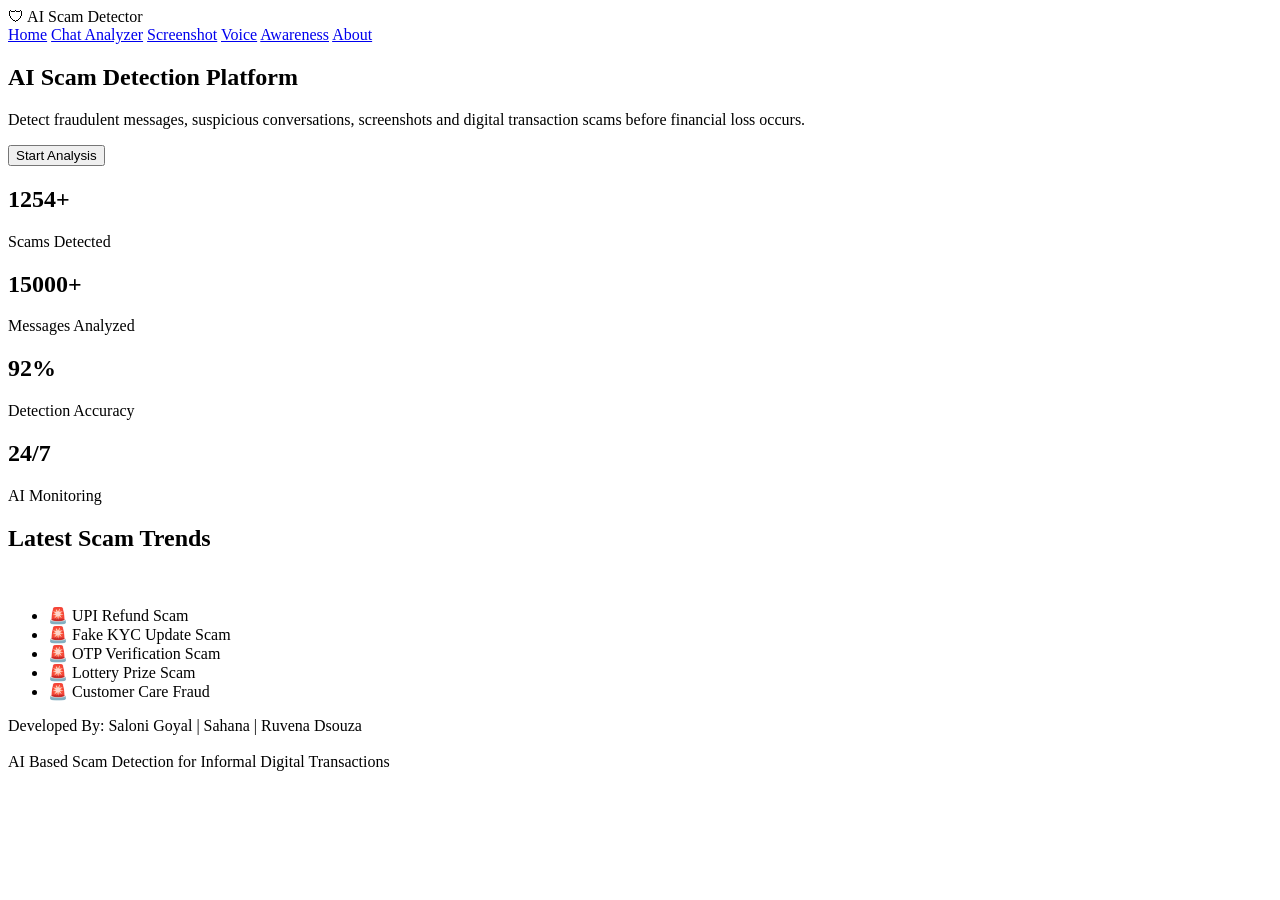
==== templates/index.html @ 00133580 "Initial commit - AI Scam Detector" ====
<!DOCTYPE html>
<html>

<head>
    <title>AI Scam Detector</title>
    <link rel="stylesheet" href="{{ url_for('static', filename='style.css') }}">
</head>

<body>

    <nav class="navbar">

        <div class="logo">
            🛡 AI Scam Detector
        </div>

        <div class="nav-links">
            <a href="/">Home</a>
            <a href="/analyze">Chat Analyzer</a>
            <a href="/screenshot">Screenshot</a>
            <a href="/voice">Voice</a>
            <a href="/awareness">Awareness</a>
            <a href="/about">About</a>
        </div>

    </nav>

    <div class="container">

        <section class="hero">

            <h1>AI Scam Detection Platform</h1>

            <p>
                Detect fraudulent messages, suspicious conversations,
                screenshots and digital transaction scams before
                financial loss occurs.
            </p>

            <a href="/analyze">
                <button class="btn">
                    Start Analysis
                </button>
            </a>

        </section>

        <div class="stats">

            <div class="card">
                <h2>1254+</h2>
                <p>Scams Detected</p>
            </div>

            <div class="card">
                <h2>15000+</h2>
                <p>Messages Analyzed</p>
            </div>

            <div class="card">
                <h2>92%</h2>
                <p>Detection Accuracy</p>
            </div>

            <div class="card">
                <h2>24/7</h2>
                <p>AI Monitoring</p>
            </div>

        </div>

        <div class="form-box">

            <h2>Latest Scam Trends</h2>

            <br>

            <ul>
                <li>🚨 UPI Refund Scam</li>
                <li>🚨 Fake KYC Update Scam</li>
                <li>🚨 OTP Verification Scam</li>
                <li>🚨 Lottery Prize Scam</li>
                <li>🚨 Customer Care Fraud</li>
            </ul>

        </div>

        <footer>

            Developed By:
            Saloni Goyal | Sahana | Ruvena Dsouza

            <br><br>

            AI Based Scam Detection for Informal Digital Transactions

        </footer>

    </div>

</body>

</html>
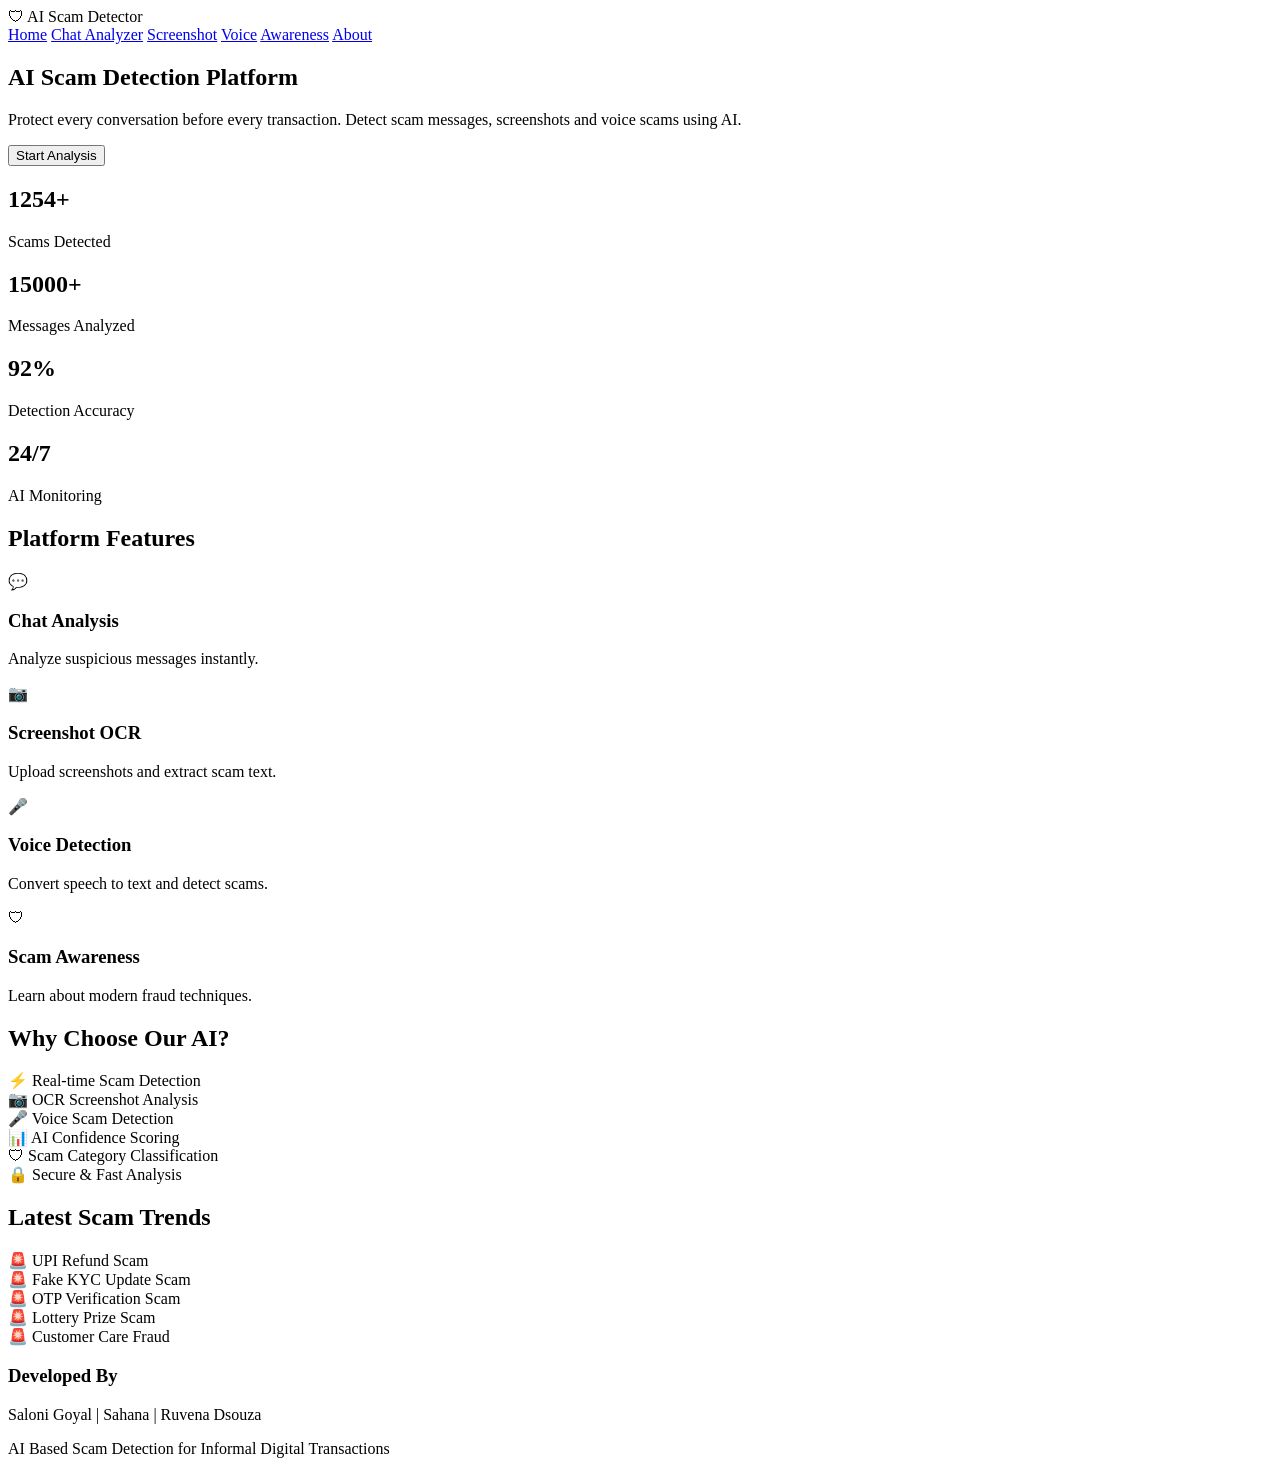
==== commit 305adbb8: "Updated scam detection logic" ====
--- a/templates/index.html
+++ b/templates/index.html
@@ -2,7 +2,7 @@
 <html>
 
 <head>
-    <title>AI Scam Detector</title>
+    <title>AI Shield - Scam Detection Platform</title>
     <link rel="stylesheet" href="{{ url_for('static', filename='style.css') }}">
 </head>
 
@@ -27,14 +27,15 @@
 
     <div class="container">
 
+        <!-- HERO SECTION -->
+
         <section class="hero">
 
             <h1>AI Scam Detection Platform</h1>
 
             <p>
-                Detect fraudulent messages, suspicious conversations,
-                screenshots and digital transaction scams before
-                financial loss occurs.
+                Protect every conversation before every transaction.
+                Detect scam messages, screenshots and voice scams using AI.
             </p>
 
             <a href="/analyze">
@@ -44,6 +45,8 @@
             </a>
 
         </section>
+
+        <!-- STATS -->
 
         <div class="stats">
 
@@ -69,30 +72,123 @@
 
         </div>
 
-        <div class="form-box">
+        <!-- FEATURES -->
+
+        <section class="features">
+
+            <h2>Platform Features</h2>
+
+            <div class="feature-grid">
+
+                <div class="feature-card">
+                    💬
+                    <h3>Chat Analysis</h3>
+                    <p>Analyze suspicious messages instantly.</p>
+                </div>
+
+                <div class="feature-card">
+                    📷
+                    <h3>Screenshot OCR</h3>
+                    <p>Upload screenshots and extract scam text.</p>
+                </div>
+
+                <div class="feature-card">
+                    🎤
+                    <h3>Voice Detection</h3>
+                    <p>Convert speech to text and detect scams.</p>
+                </div>
+
+                <div class="feature-card">
+                    🛡
+                    <h3>Scam Awareness</h3>
+                    <p>Learn about modern fraud techniques.</p>
+                </div>
+
+            </div>
+
+        </section>
+
+        <!-- WHY CHOOSE US -->
+
+        <section class="why-section">
+
+            <h2>Why Choose Our AI?</h2>
+
+            <div class="why-grid">
+
+                <div class="why-card">
+                    ⚡ Real-time Scam Detection
+                </div>
+
+                <div class="why-card">
+                    📷 OCR Screenshot Analysis
+                </div>
+
+                <div class="why-card">
+                    🎤 Voice Scam Detection
+                </div>
+
+                <div class="why-card">
+                    📊 AI Confidence Scoring
+                </div>
+
+                <div class="why-card">
+                    🛡 Scam Category Classification
+                </div>
+
+                <div class="why-card">
+                    🔒 Secure & Fast Analysis
+                </div>
+
+            </div>
+
+        </section>
+
+        <!-- TRENDS -->
+
+        <section class="trends">
 
             <h2>Latest Scam Trends</h2>
 
-            <br>
+            <div class="trend-grid">
 
-            <ul>
-                <li>🚨 UPI Refund Scam</li>
-                <li>🚨 Fake KYC Update Scam</li>
-                <li>🚨 OTP Verification Scam</li>
-                <li>🚨 Lottery Prize Scam</li>
-                <li>🚨 Customer Care Fraud</li>
-            </ul>
+                <div class="trend-card">
+                    🚨 UPI Refund Scam
+                </div>
 
-        </div>
+                <div class="trend-card">
+                    🚨 Fake KYC Update Scam
+                </div>
+
+                <div class="trend-card">
+                    🚨 OTP Verification Scam
+                </div>
+
+                <div class="trend-card">
+                    🚨 Lottery Prize Scam
+                </div>
+
+                <div class="trend-card">
+                    🚨 Customer Care Fraud
+                </div>
+
+            </div>
+
+        </section>
+
+        <!-- FOOTER -->
 
         <footer>
 
-            Developed By:
-            Saloni Goyal | Sahana | Ruvena Dsouza
+            <h3>Developed By</h3>
 
-            <br><br>
+            <p>
+                Saloni Goyal | Sahana | Ruvena Dsouza
+            </p>
 
-            AI Based Scam Detection for Informal Digital Transactions
+            <p>
+                AI Based Scam Detection for Informal Digital Transactions
+            </p>
 
         </footer>
 
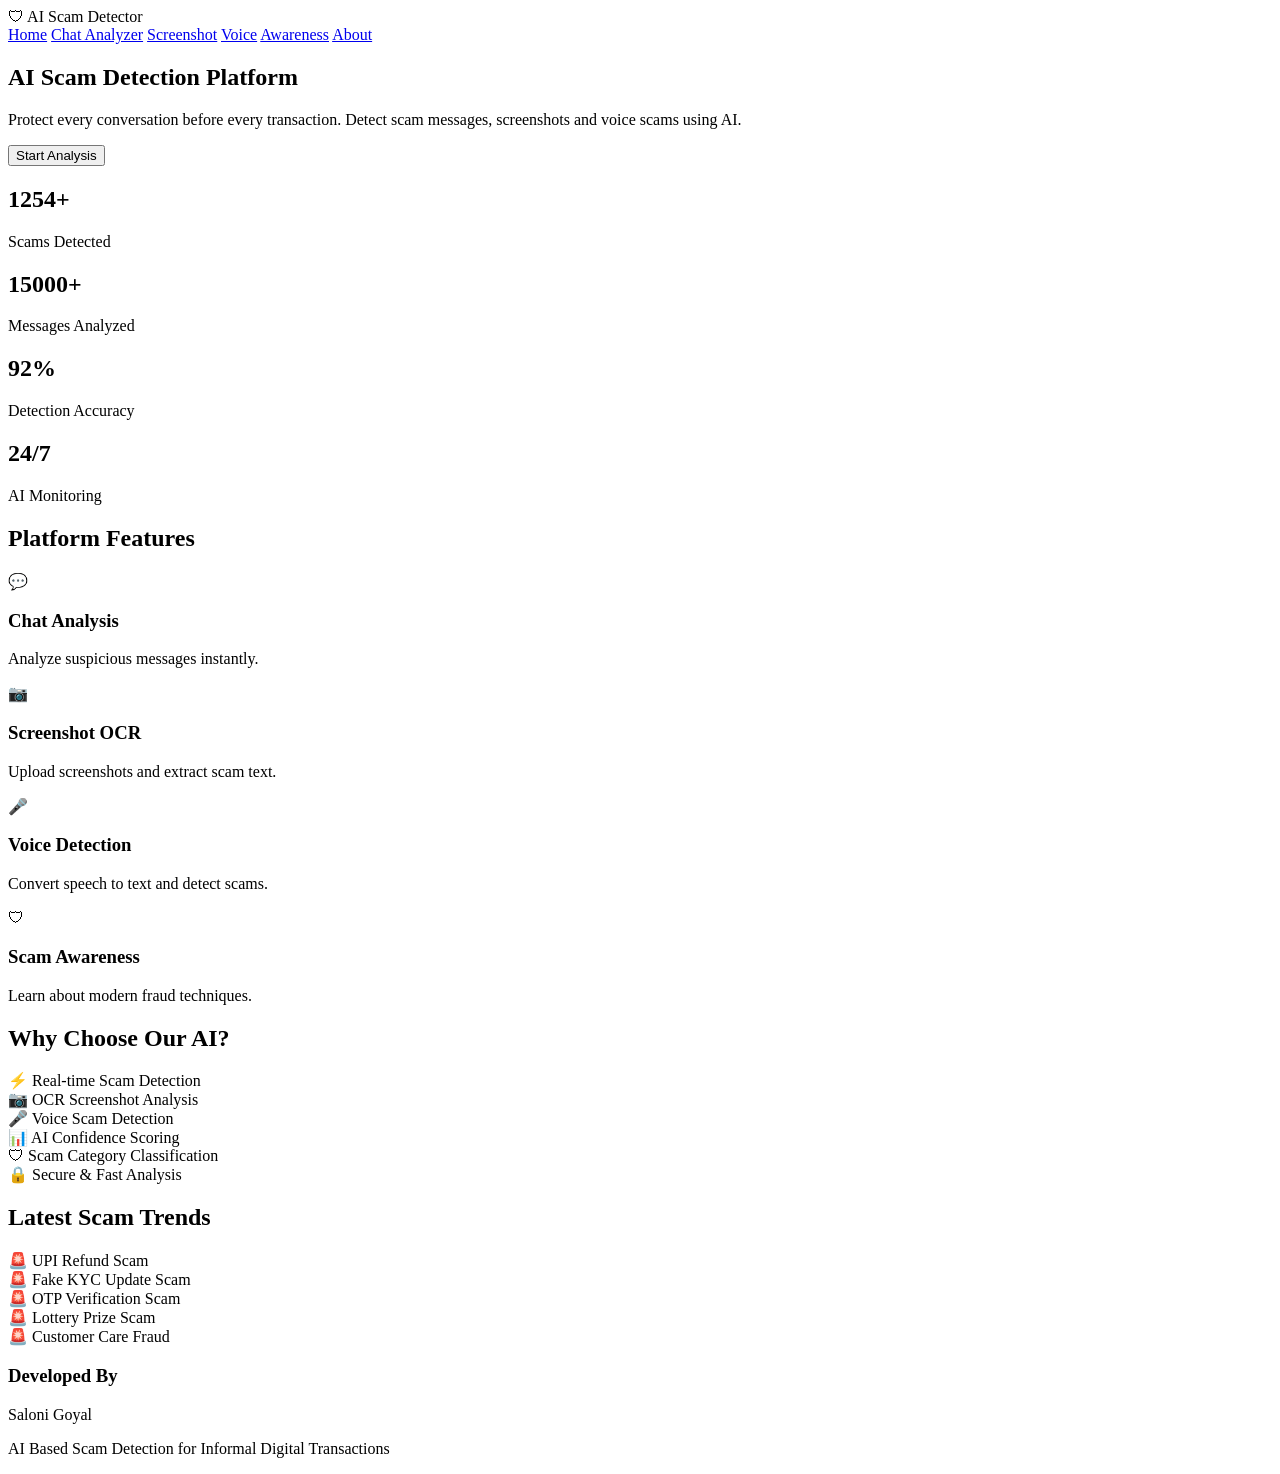
==== commit 9f168339: "Updated AI Scam Detector" ====
--- a/templates/index.html
+++ b/templates/index.html
@@ -183,7 +183,7 @@
             <h3>Developed By</h3>
 
             <p>
-                Saloni Goyal | Sahana | Ruvena Dsouza
+                Saloni Goyal
             </p>
 
             <p>
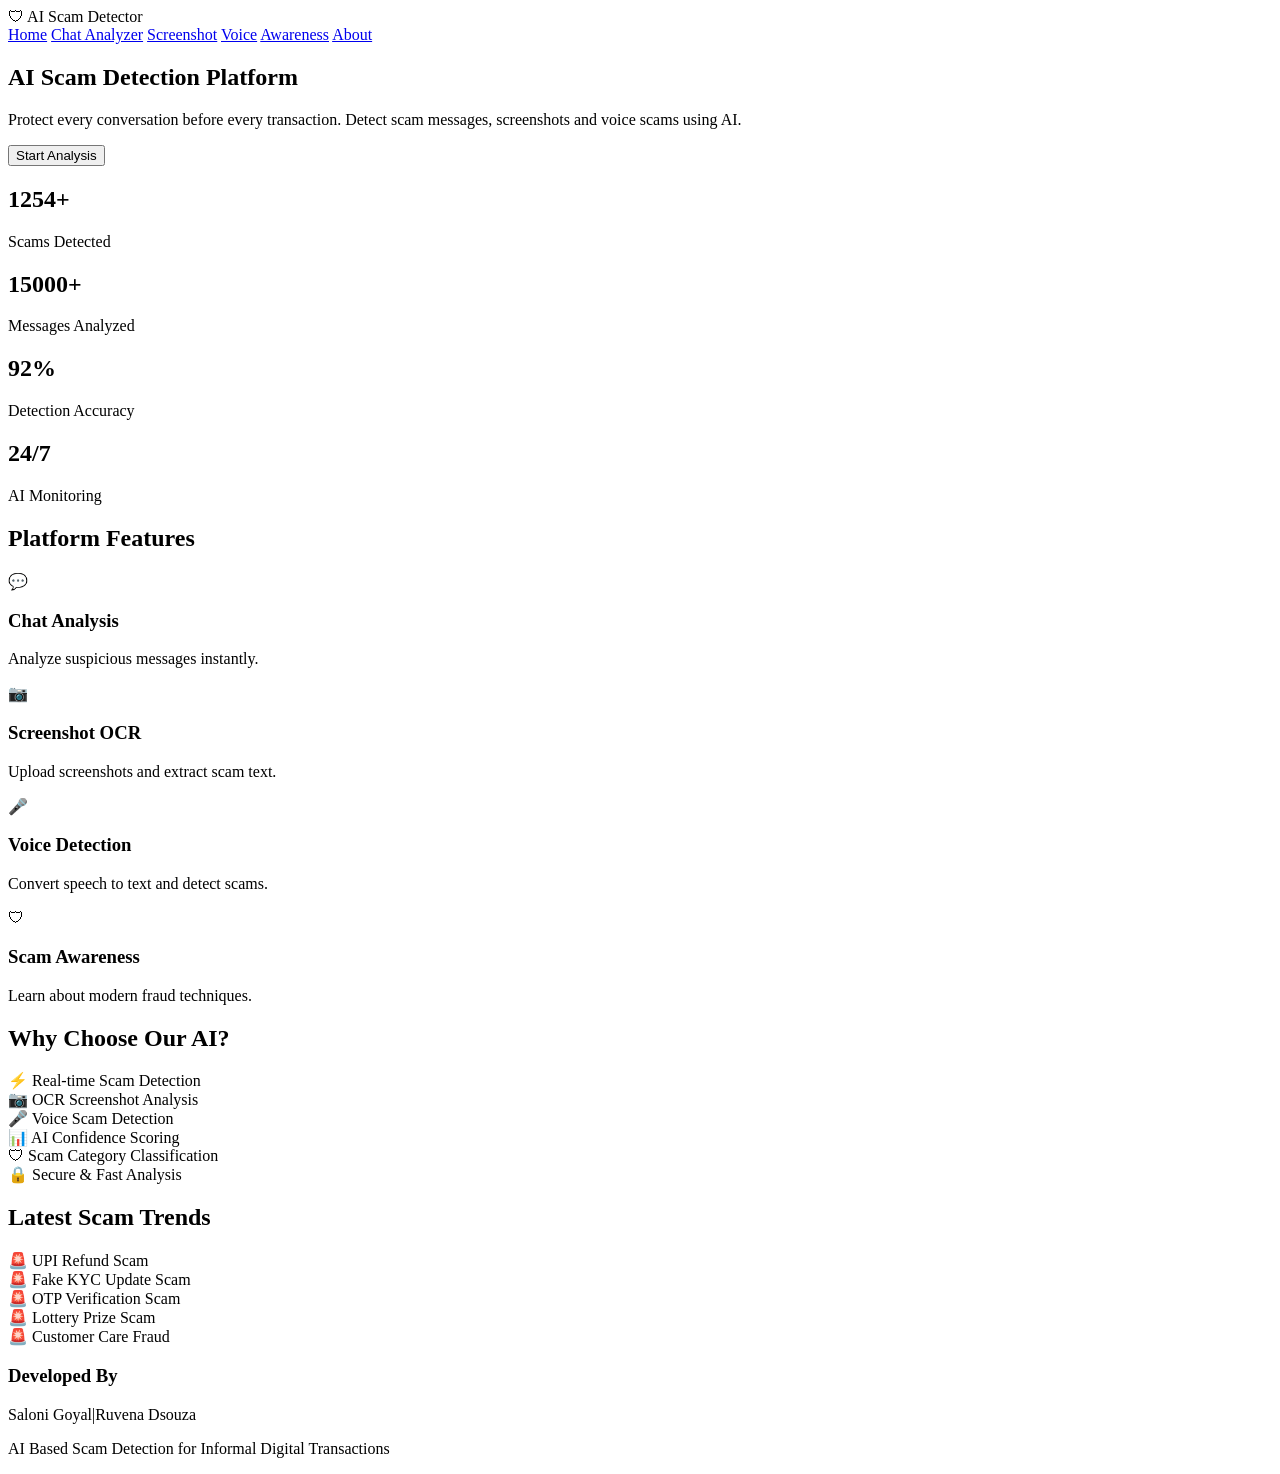
==== commit 00501ca9: "updated AI Scam Detector" ====
--- a/templates/index.html
+++ b/templates/index.html
@@ -183,7 +183,7 @@
             <h3>Developed By</h3>
 
             <p>
-                Saloni Goyal
+                Saloni Goyal|Ruvena Dsouza
             </p>
 
             <p>
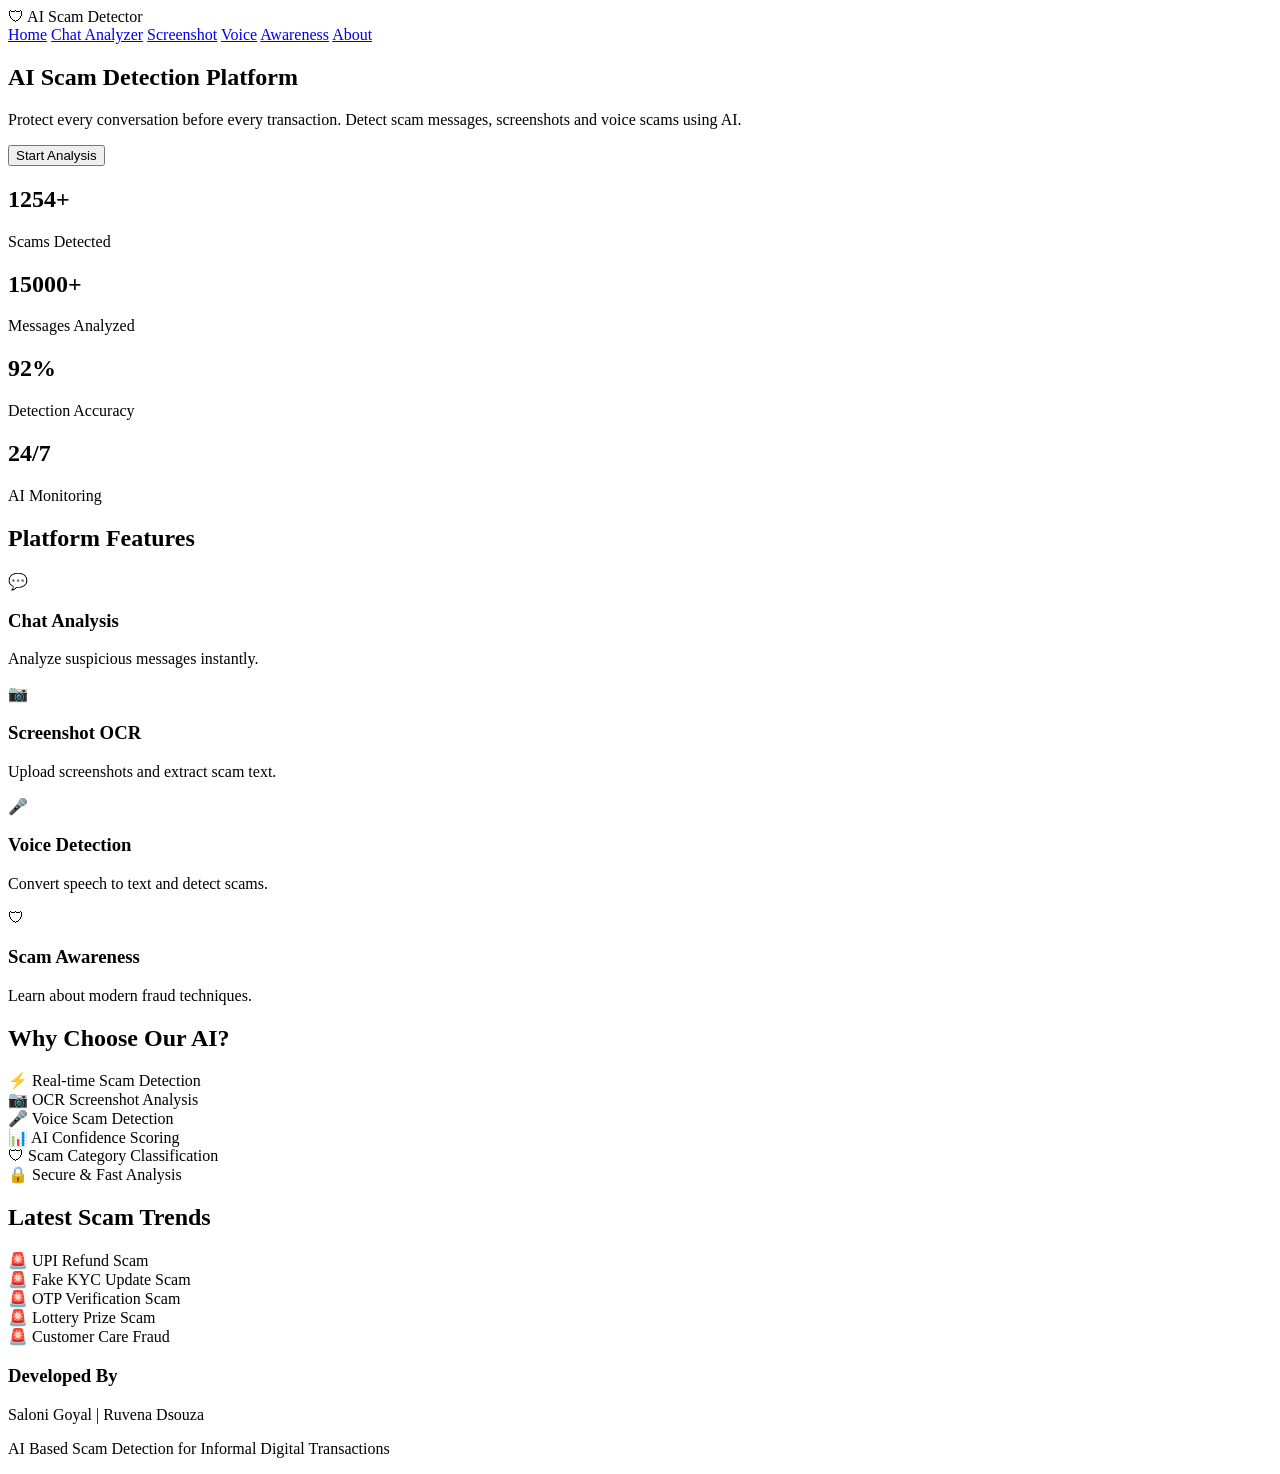
==== commit a04903b8: "Updated AI Scam Detector" ====
--- a/templates/index.html
+++ b/templates/index.html
@@ -183,7 +183,7 @@
             <h3>Developed By</h3>
 
             <p>
-                Saloni Goyal|Ruvena Dsouza
+                Saloni Goyal | Ruvena Dsouza
             </p>
 
             <p>
